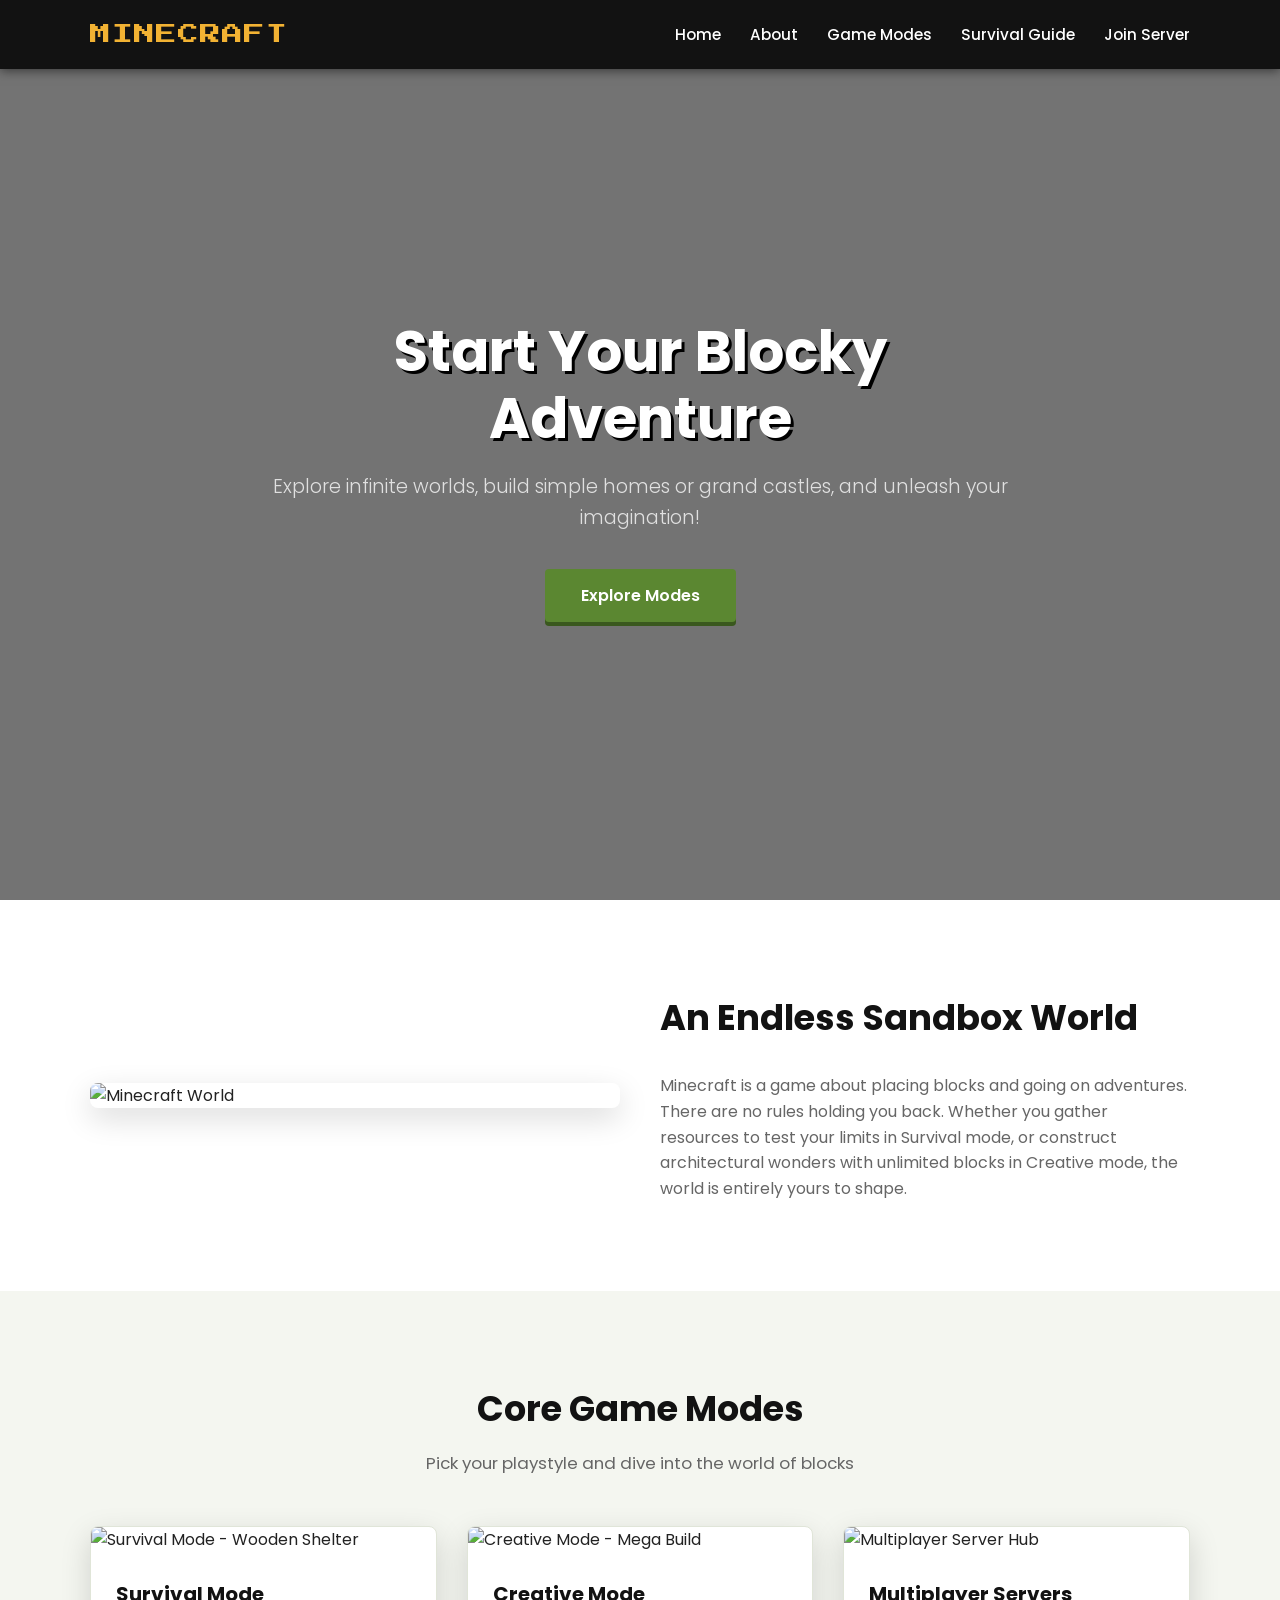
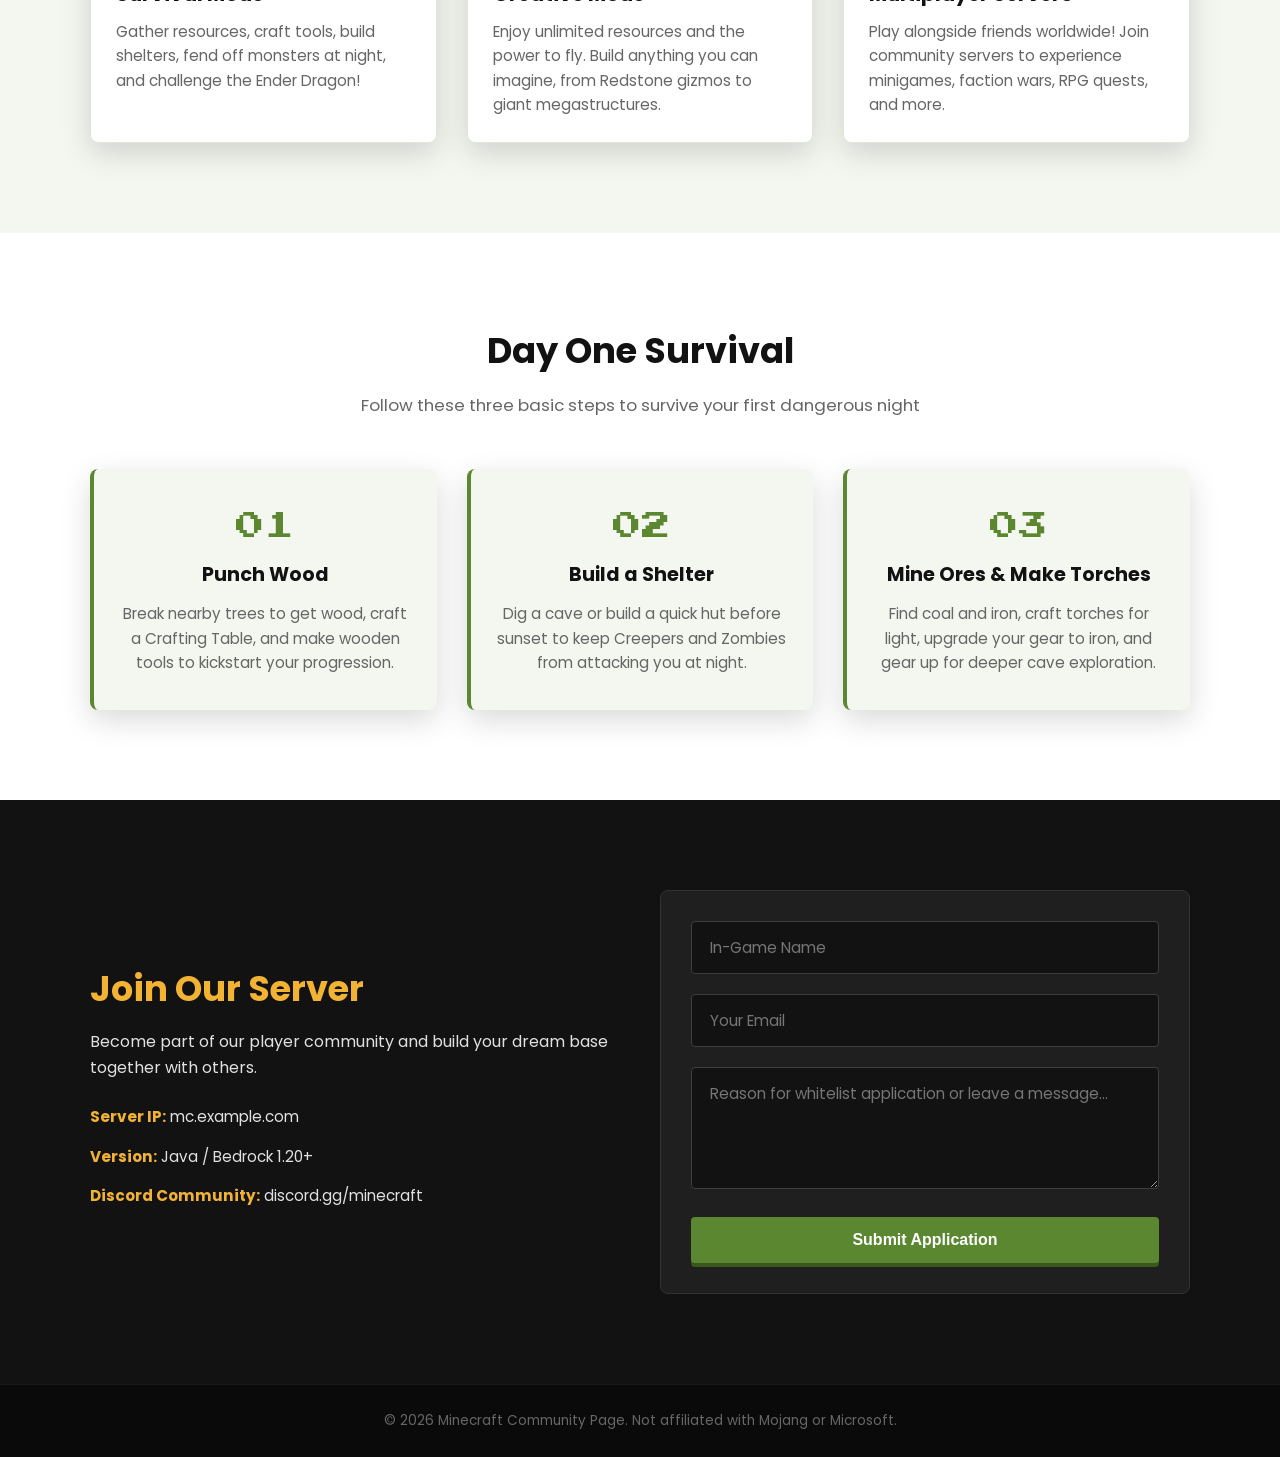
==== minecraft.html @ cef8d97a "Add files via upload" ====
<!DOCTYPE html>
<html lang="en">
<head>
    <meta charset="UTF-8">
    <meta name="viewport" content="width=device-width, initial-scale=1.0">
    <title>Minecraft | Explore, Build, & Survive</title>
    <link rel="stylesheet" href="style.css">
</head>
<body>

    <header class="navbar">
        <div class="nav-container">
            <a class="logo" href="#">MINECRAFT</a>
            <nav class="nav-links">
                <a href="#hero">Home</a>
                <a href="#about">About</a>
                <a href="#menu">Game Modes</a>
                <a href="#brewing">Survival Guide</a>
                <a href="#contact">Join Server</a>
            </nav>
        </div>
    </header>

    <section id="hero" class="hero-section">
        <div class="hero-content">
            <h1 class="hero-title">Start Your Blocky Adventure</h1>
            <p class="hero-subtitle">Explore infinite worlds, build simple homes or grand castles, and unleash your imagination!</p>
            <a href="#menu" class="btn btn-primary">Explore Modes</a>
        </div>
    </section>

    <section id="about" class="about-section">
        <div class="container">
            <div class="grid-2-col">
                <div class="about-image-wrapper">
                    <img src="https://wallpaperaccess.com/full/171170.jpg" alt="Minecraft World" class="about-img">
                </div>
                <div class="about-text">
                    <h2 class="section-title">An Endless Sandbox World</h2>
                    <p class="paragraph">Minecraft is a game about placing blocks and going on adventures. There are no rules holding you back. Whether you gather resources to test your limits in Survival mode, or construct architectural wonders with unlimited blocks in Creative mode, the world is entirely yours to shape.</p>
                </div>
            </div>
        </div>
    </section>

    <section id="menu" class="menu-section">
        <div class="container">
            <div class="section-header">
                <h2 class="section-title">Core Game Modes</h2>
                <p class="section-subtitle">Pick your playstyle and dive into the world of blocks</p>
            </div>
            <div class="grid-3-col">
                <div class="card">
                    <img src="https://xforgeassets002.xboxlive.com/pf-namespace-b63a0803d3653643/9ea809a7-462d-43b7-97de-d335553934a4/difficultyhacker_screenshot_5.jpg" alt="Survival Mode - Wooden Shelter" class="card-img">
                    <div class="card-body">
                        <h3 class="card-title">Survival Mode</h3>
                        <p class="card-text">Gather resources, craft tools, build shelters, fend off monsters at night, and challenge the Ender Dragon!</p>
                    </div>
                </div>
                <div class="card">
                    <img src="https://external-preview.redd.it/TiWMOQTBYPlSqJZw9rA9gnDqTMCSiJ_dm1EU9ernyZw.png?auto=webp&s=f37cc4ea5f108cafbeeaf28c237c95bc3cef05cc" alt="Creative Mode - Mega Build" class="card-img">
                    <div class="card-body">
                        <h3 class="card-title">Creative Mode</h3>
                        <p class="card-text">Enjoy unlimited resources and the power to fly. Build anything you can imagine, from Redstone gizmos to giant megastructures.</p>
                    </div>
                </div>
                <div class="card">
                    <img src="https://wallpapers.com/images/hd/minecraft-server-1920-x-1080-wallpaper-4m5sz18m2jlg0ldz.jpg" alt="Multiplayer Server Hub" class="card-img">
                    <div class="card-body">
                        <h3 class="card-title">Multiplayer Servers</h3>
                        <p class="card-text">Play alongside friends worldwide! Join community servers to experience minigames, faction wars, RPG quests, and more.</p>
                    </div>
                </div>
            </div>
        </div>
    </section>

    <section id="brewing" class="brewing-section">
        <div class="container">
            <div class="section-header">
                <h2 class="section-title">Day One Survival</h2>
                <p class="section-subtitle">Follow these three basic steps to survive your first dangerous night</p>
            </div>
            <div class="grid-3-col">
                <div class="guide-box">
                    <div class="step-number">01</div>
                    <h3 class="guide-title">Punch Wood</h3>
                    <p class="guide-text">Break nearby trees to get wood, craft a Crafting Table, and make wooden tools to kickstart your progression.</p>
                </div>
                <div class="guide-box">
                    <div class="step-number">02</div>
                    <h3 class="guide-title">Build a Shelter</h3>
                    <p class="guide-text">Dig a cave or build a quick hut before sunset to keep Creepers and Zombies from attacking you at night.</p>
                </div>
                <div class="guide-box">
                    <div class="step-number">03</div>
                    <h3 class="guide-title">Mine Ores & Make Torches</h3>
                    <p class="guide-text">Find coal and iron, craft torches for light, upgrade your gear to iron, and gear up for deeper cave exploration.</p>
                </div>
            </div>
        </div>
    </section>

    <section id="contact" class="contact-section">
        <div class="container">
            <div class="grid-2-col">
                <div class="contact-info">
                    <h2 class="section-title light-title">Join Our Server</h2>
                    <p class="contact-desc">Become part of our player community and build your dream base together with others.</p>
                    <div class="info-list">
                        <div class="info-item">
                            <strong>Server IP:</strong> mc.example.com
                        </div>
                        <div class="info-item">
                            <strong>Version:</strong> Java / Bedrock 1.20+
                        </div>
                        <div class="info-item">
                            <strong>Discord Community:</strong> discord.gg/minecraft
                        </div>
                    </div>
                </div>
                <div class="contact-form-container">
                    <form class="contact-form">
                        <div class="form-group">
                            <input type="text" class="form-input" placeholder="In-Game Name " required>
                        </div>
                        <div class="form-group">
                            <input type="email" class="form-input" placeholder="Your Email" required>
                        </div>
                        <div class="form-group">
                            <textarea class="form-input textarea-input" placeholder="Reason for whitelist application or leave a message..." rows="4" required></textarea>
                        </div>
                        <button type="submit" class="btn btn-primary btn-full">Submit Application</button>
                    </form>
                </div>
            </div>
        </div>
    </section>

    <footer class="footer">
        <div class="container">
            <p>© 2026 Minecraft Community Page. Not affiliated with Mojang or Microsoft.</p>
        </div>
    </footer>

</body>
</html>
---- style.css ----
@import url('https://fonts.googleapis.com/css2?family=Press+Start+2P&family=Poppins:wght@300;400;500;600;700&display=swap');

* {
    margin: 0;
    padding: 0;
    box-sizing: border-box;
}

html {
    scroll-behavior: smooth;
    scroll-padding-top: 80px;
}

body {
    font-family: 'Poppins', sans-serif;
    color: #222222;
    line-height: 1.6;
    background-color: #ffffff;
}

h1, h2, h3, h4 {
    font-family: 'Poppins', sans-serif;
    font-weight: 700;
}

a {
    text-decoration: none;
}

.container {
    max-width: 1140px;
    margin: 0 auto;
    padding: 0 20px;
}

.section-title {
    font-size: 2.2rem;
    color: #121212;
    margin-bottom: 12px;
}

.section-subtitle {
    font-size: 1.05rem;
    color: #666666;
}

.section-header {
    text-align: center;
    margin-bottom: 50px;
}

.btn {
    display: inline-block;
    padding: 14px 36px;
    border-radius: 4px;
    font-size: 1rem;
    font-weight: 600;
    cursor: pointer;
    transition: all 0.3s ease;
    border: none;
}

.btn-primary {
    background-color: #5b8731;
    color: #ffffff;
    box-shadow: 0 4px 0 #3a581e;
}

.btn-primary:hover {
    background-color: #466a23;
    transform: translateY(-2px);
    box-shadow: 0 6px 15px rgba(91, 135, 49, 0.4);
}

.btn-full {
    width: 100%;
}

.navbar {
    position: fixed;
    top: 0;
    left: 0;
    width: 100%;
    background-color: #121212;
    padding: 18px 0;
    z-index: 1000;
    box-shadow: 0 2px 10px rgba(0, 0, 0, 0.5);
}

.nav-container {
    max-width: 1140px;
    margin: 0 auto;
    padding: 0 20px;
    display: flex;
    justify-content: space-between;
    align-items: center;
}

.logo {
    font-family: 'Press Start 2P', monospace;
    font-size: 1.3rem;
    color: #f2b233;
    letter-spacing: 1px;
}

.nav-links a {
    color: #ffffff;
    margin-left: 25px;
    font-size: 0.95rem;
    font-weight: 500;
    transition: all 0.3s ease;
}

.nav-links a:hover {
    color: #f2b233;
}

.hero-section {
    min-height: 100vh;
    background: linear-gradient(rgba(0, 0, 0, 0.55), rgba(0, 0, 0, 0.55)), url('https://m.media-amazon.com/images/I/71ldn-ERTVL.jpg') center/cover no-repeat;
    display: flex;
    align-items: center;
    justify-content: center;
    text-align: center;
    padding: 100px 20px 60px 20px;
}

.hero-content {
    max-width: 750px;
}

.hero-title {
    font-size: 3.5rem;
    color: #ffffff;
    text-shadow: 3px 3px 0px #000;
    margin-bottom: 20px;
    line-height: 1.2;
}

.hero-subtitle {
    font-size: 1.2rem;
    color: #e0e0e0;
    margin-bottom: 35px;
    font-weight: 300;
}

.about-section {
    padding: 90px 0;
    background-color: #ffffff;
}

.about-image-wrapper {
    width: 100%;
}

.about-img {
    width: 100%;
    height: auto;
    border-radius: 8px;
    box-shadow: 0 10px 30px rgba(0, 0, 0, 0.15);
    display: block;
}

.about-text {
    display: flex;
    flex-direction: column;
    justify-content: center;
}

.paragraph {
    color: #666666;
    margin-top: 15px;
    font-size: 1rem;
}

.menu-section {
    padding: 90px 0;
    background-color: #f4f6f0;
}

.card {
    background-color: #ffffff;
    border-radius: 8px;
    overflow: hidden;
    box-shadow: 0 10px 30px rgba(0, 0, 0, 0.15);
    transition: all 0.3s ease;
    border: 1px solid #e0e5d8;
}

.card:hover {
    transform: translateY(-8px);
    box-shadow: 0 15px 35px rgba(0, 0, 0, 0.12);
}

.card-img {
    width: 100%;
    height: 220px;
    object-fit: cover;
}

.card-body {
    padding: 25px;
}

.card-title {
    font-size: 1.25rem;
    color: #121212;
    margin-bottom: 10px;
}

.card-text {
    font-size: 0.95rem;
    color: #666666;
}

.brewing-section {
    padding: 90px 0;
    background-color: #ffffff;
}

.guide-box {
    background-color: #f4f6f0;
    padding: 35px 25px;
    border-radius: 8px;
    text-align: center;
    box-shadow: 0 10px 30px rgba(0, 0, 0, 0.15);
    transition: all 0.3s ease;
    border-left: 4px solid #5b8731;
}

.guide-box:hover {
    transform: translateY(-5px);
}

.step-number {
    font-family: 'Press Start 2P', monospace;
    font-size: 1.8rem;
    color: #5b8731;
    margin-bottom: 10px;
}

.guide-title {
    font-size: 1.2rem;
    color: #121212;
    margin-bottom: 12px;
}

.guide-text {
    font-size: 0.95rem;
    color: #666666;
}

.contact-section {
    padding: 90px 0;
    background-color: #121212;
    color: #ffffff;
}

.light-title {
    color: #f2b233;
}

.contact-desc {
    color: #e0e0e0;
    margin-bottom: 25px;
}

.info-list {
    margin-top: 20px;
}

.info-item {
    margin-bottom: 15px;
    color: #e0e0e0;
    font-size: 0.95rem;
}

.info-item strong {
    color: #f2b233;
}

.contact-form {
    background-color: #1f1f1f;
    padding: 30px;
    border-radius: 8px;
    border: 1px solid #333;
}

.form-group {
    margin-bottom: 20px;
}

.form-input {
    width: 100%;
    padding: 14px 18px;
    background-color: #121212;
    border: 1px solid #3d3d3d;
    border-radius: 4px;
    color: #ffffff;
    font-family: 'Poppins', sans-serif;
    font-size: 0.95rem;
    outline: none;
    transition: all 0.3s ease;
}

.form-input:focus {
    border-color: #f2b233;
}

.textarea-input {
    resize: vertical;
}

.footer {
    background-color: #0a0a0a;
    color: #666666;
    text-align: center;
    padding: 25px 0;
    font-size: 0.85rem;
    border-top: 1px solid #1a1a1a;
}

.grid-2-col {
    display: grid;
    grid-template-columns: 1fr 1fr;
    gap: 40px;
    align-items: center;
}

.grid-3-col {
    display: grid;
    grid-template-columns: repeat(3, 1fr);
    gap: 30px;
}

@media (max-width: 992px) {
    .hero-title {
        font-size: 2.8rem;
    }
}

@media (max-width: 768px) {
    .nav-container {
        flex-direction: column;
        gap: 12px;
    }
    
    .nav-links {
        display: flex;
        flex-wrap: wrap;
        justify-content: center;
    }

    .nav-links a {
        margin: 4px 10px;
    }

    .hero-title {
        font-size: 2.2rem;
    }

    .hero-subtitle {
        font-size: 1rem;
    }

    .grid-2-col,
    .grid-3-col {
        grid-template-columns: 1fr;
        gap: 30px;
    }

    .about-text {
        text-align: center;
    }

    .section-title {
        font-size: 1.8rem;
    }
}
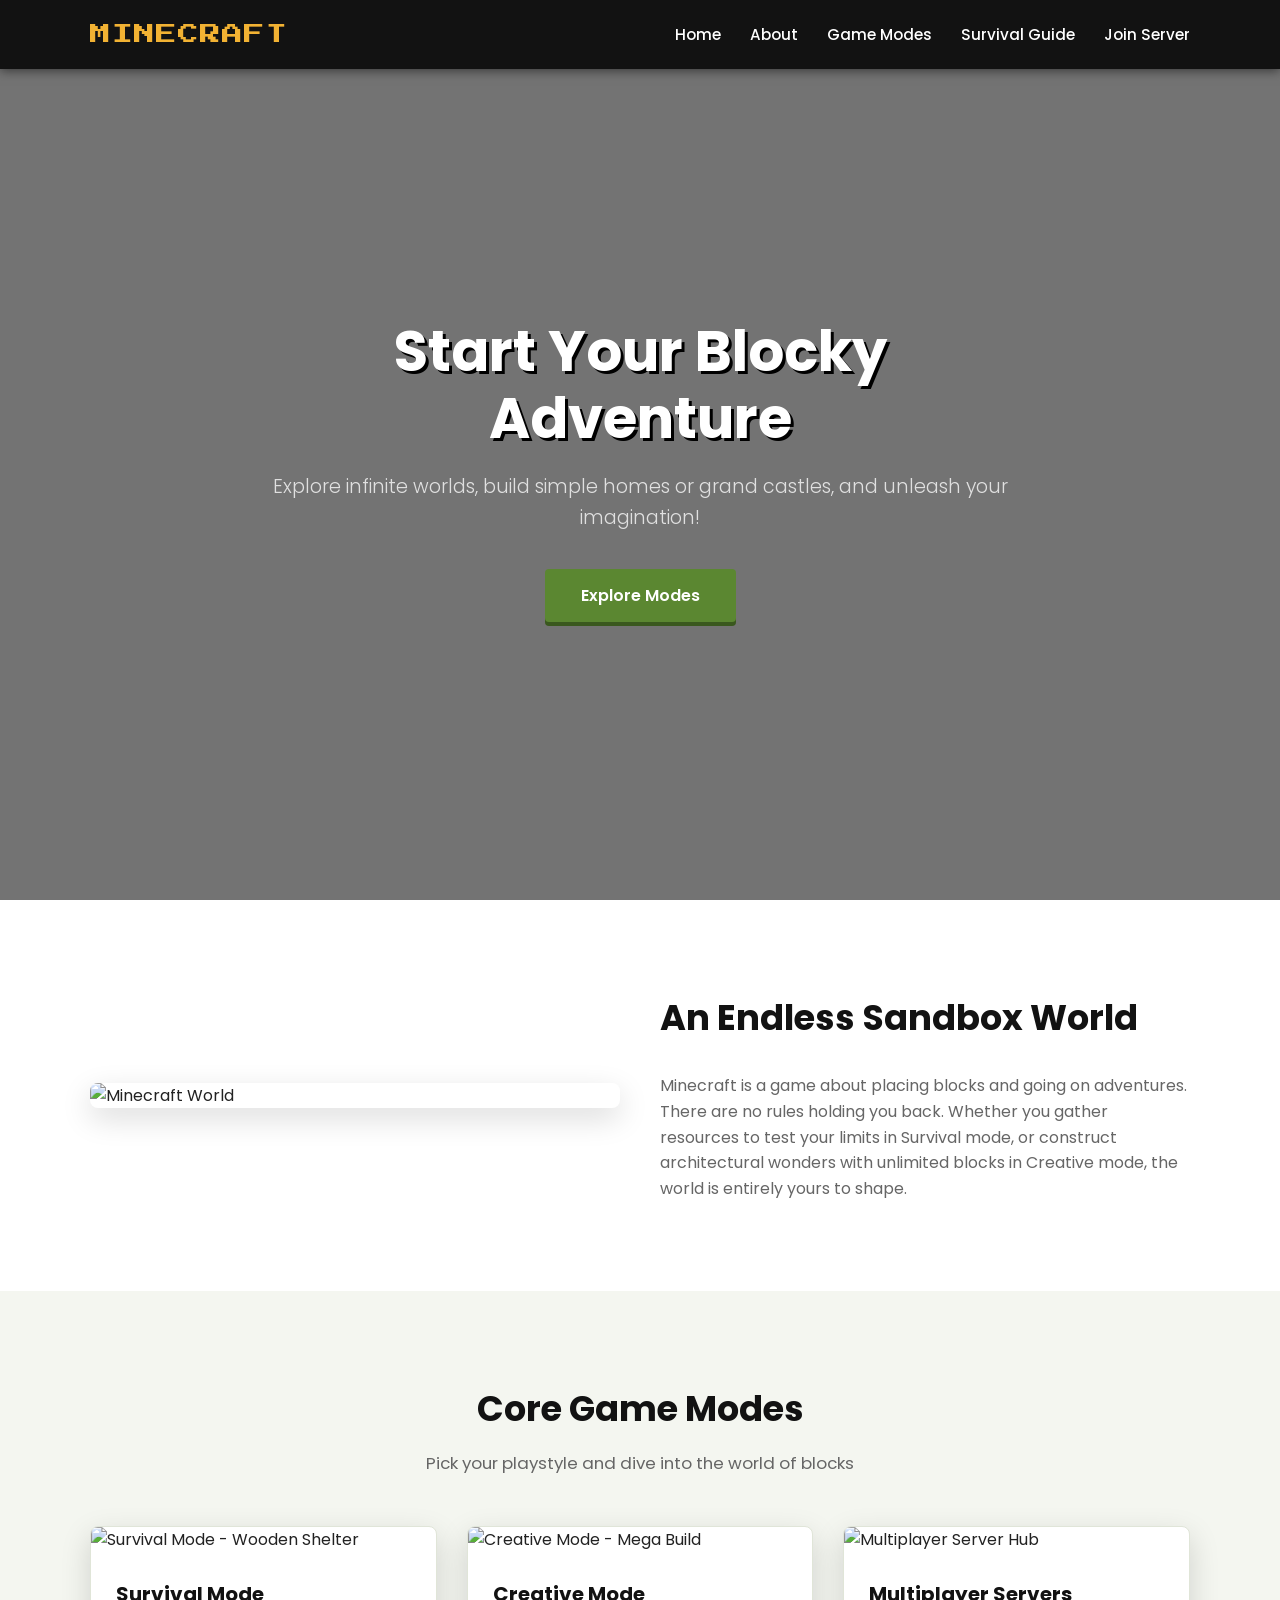
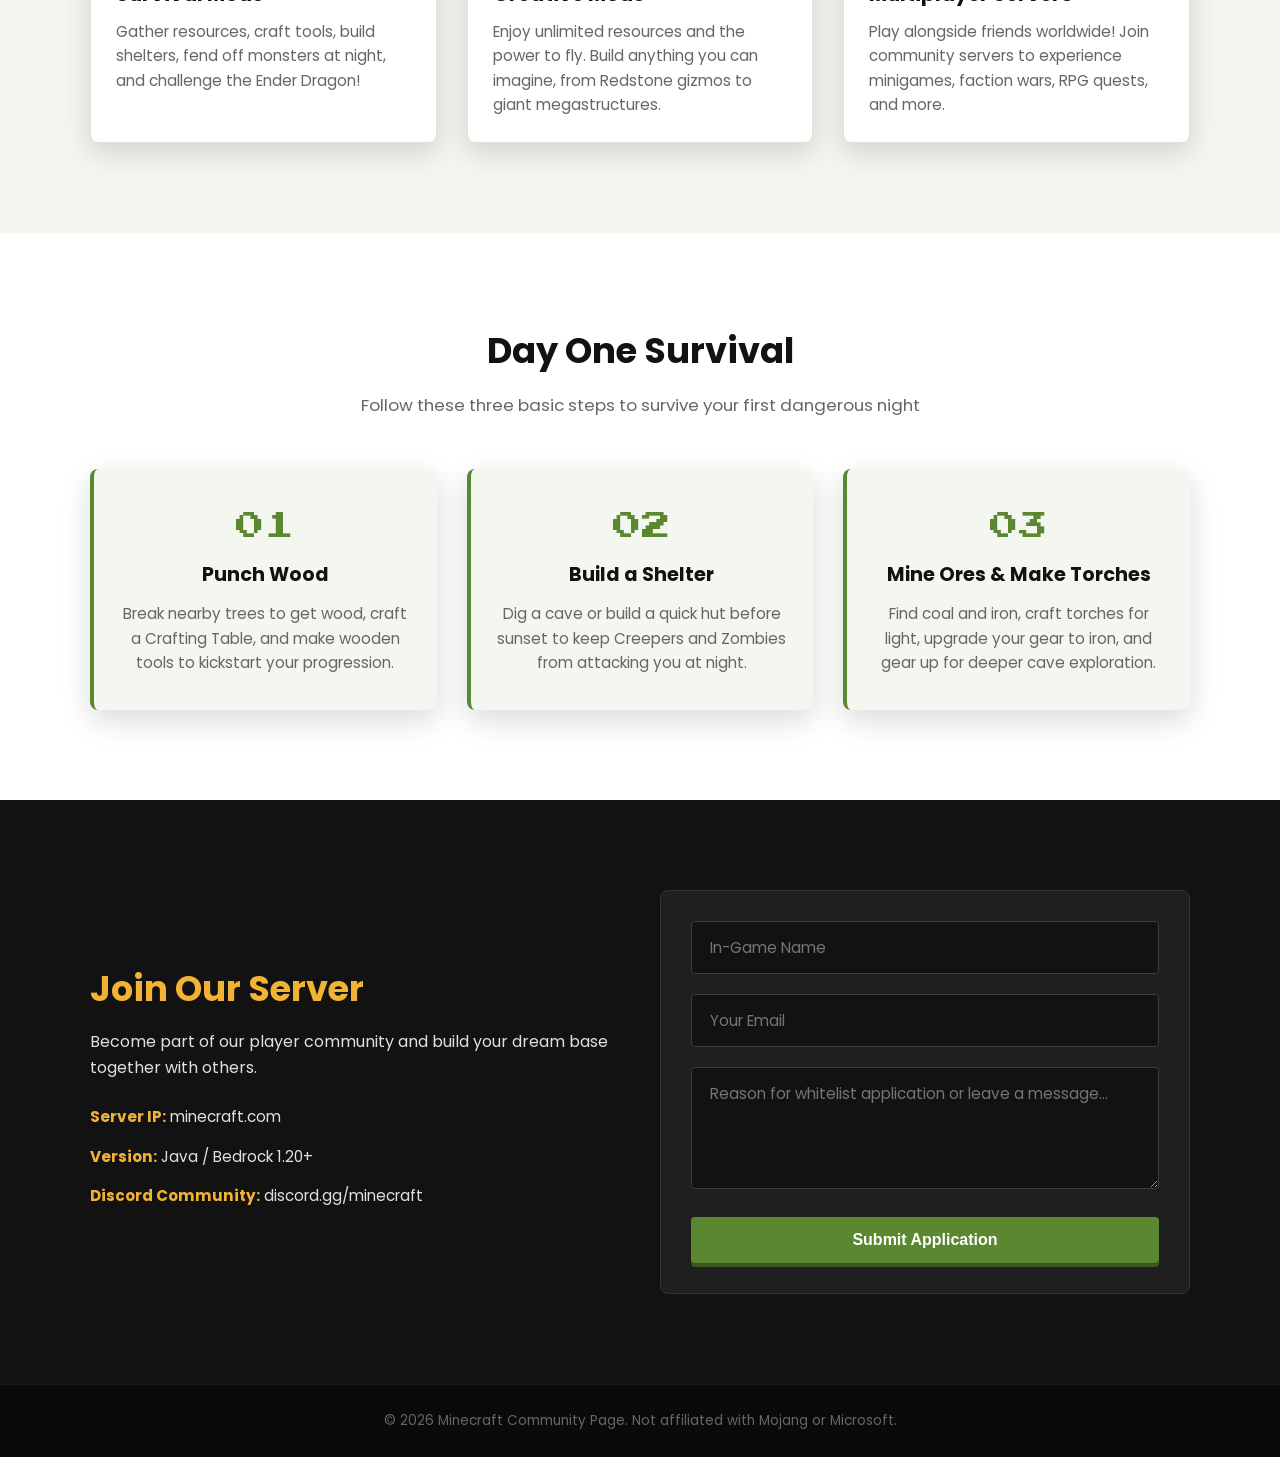
==== commit 7ba50f58: "Add files via upload" ====
--- a/minecraft.html
+++ b/minecraft.html
@@ -3,7 +3,7 @@
 <head>
     <meta charset="UTF-8">
     <meta name="viewport" content="width=device-width, initial-scale=1.0">
-    <title>Minecraft | Explore, Build, & Survive</title>
+    <title>Minecraft</title>
     <link rel="stylesheet" href="style.css">
 </head>
 <body>
@@ -109,7 +109,7 @@
                     <p class="contact-desc">Become part of our player community and build your dream base together with others.</p>
                     <div class="info-list">
                         <div class="info-item">
-                            <strong>Server IP:</strong> mc.example.com
+                            <strong>Server IP:</strong> minecraft.com
                         </div>
                         <div class="info-item">
                             <strong>Version:</strong> Java / Bedrock 1.20+
--- a/style.css
+++ b/style.css
@@ -8,7 +8,6 @@
 
 html {
     scroll-behavior: smooth;
-    scroll-padding-top: 80px;
 }
 
 body {
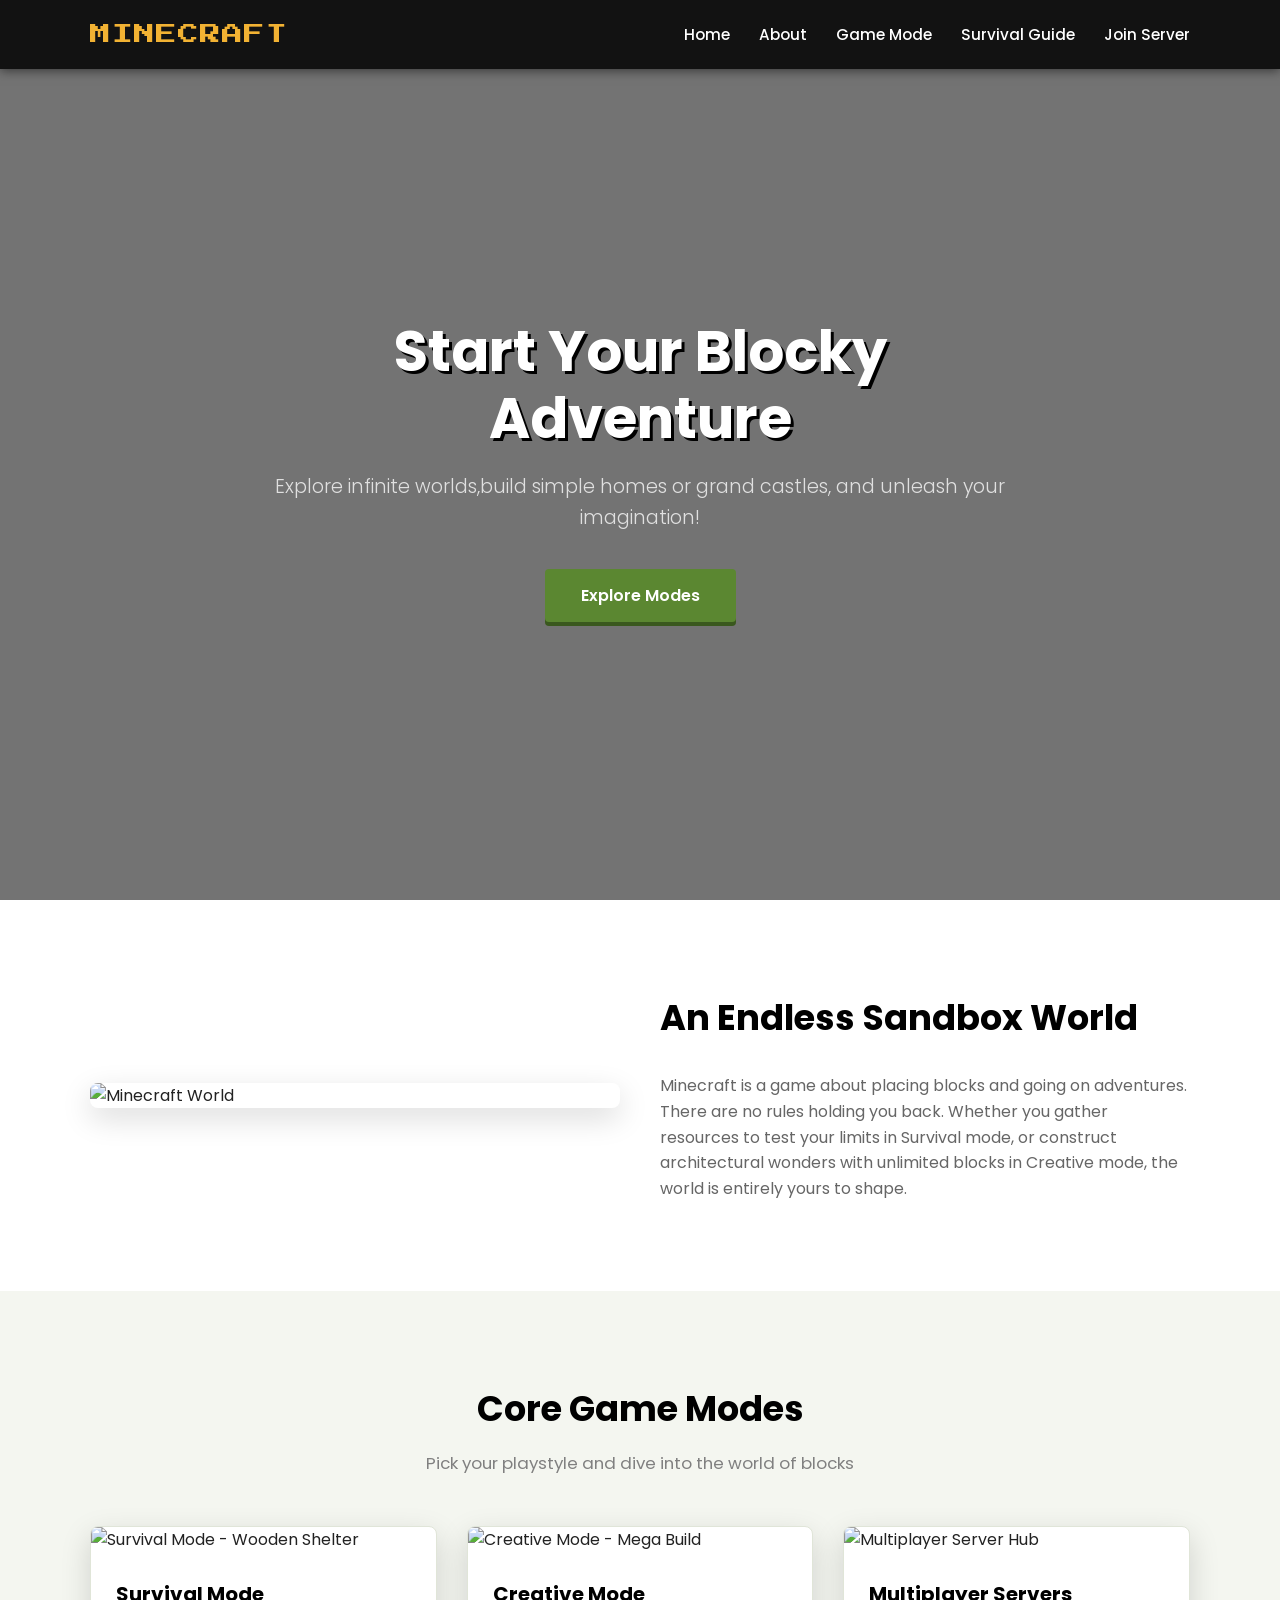
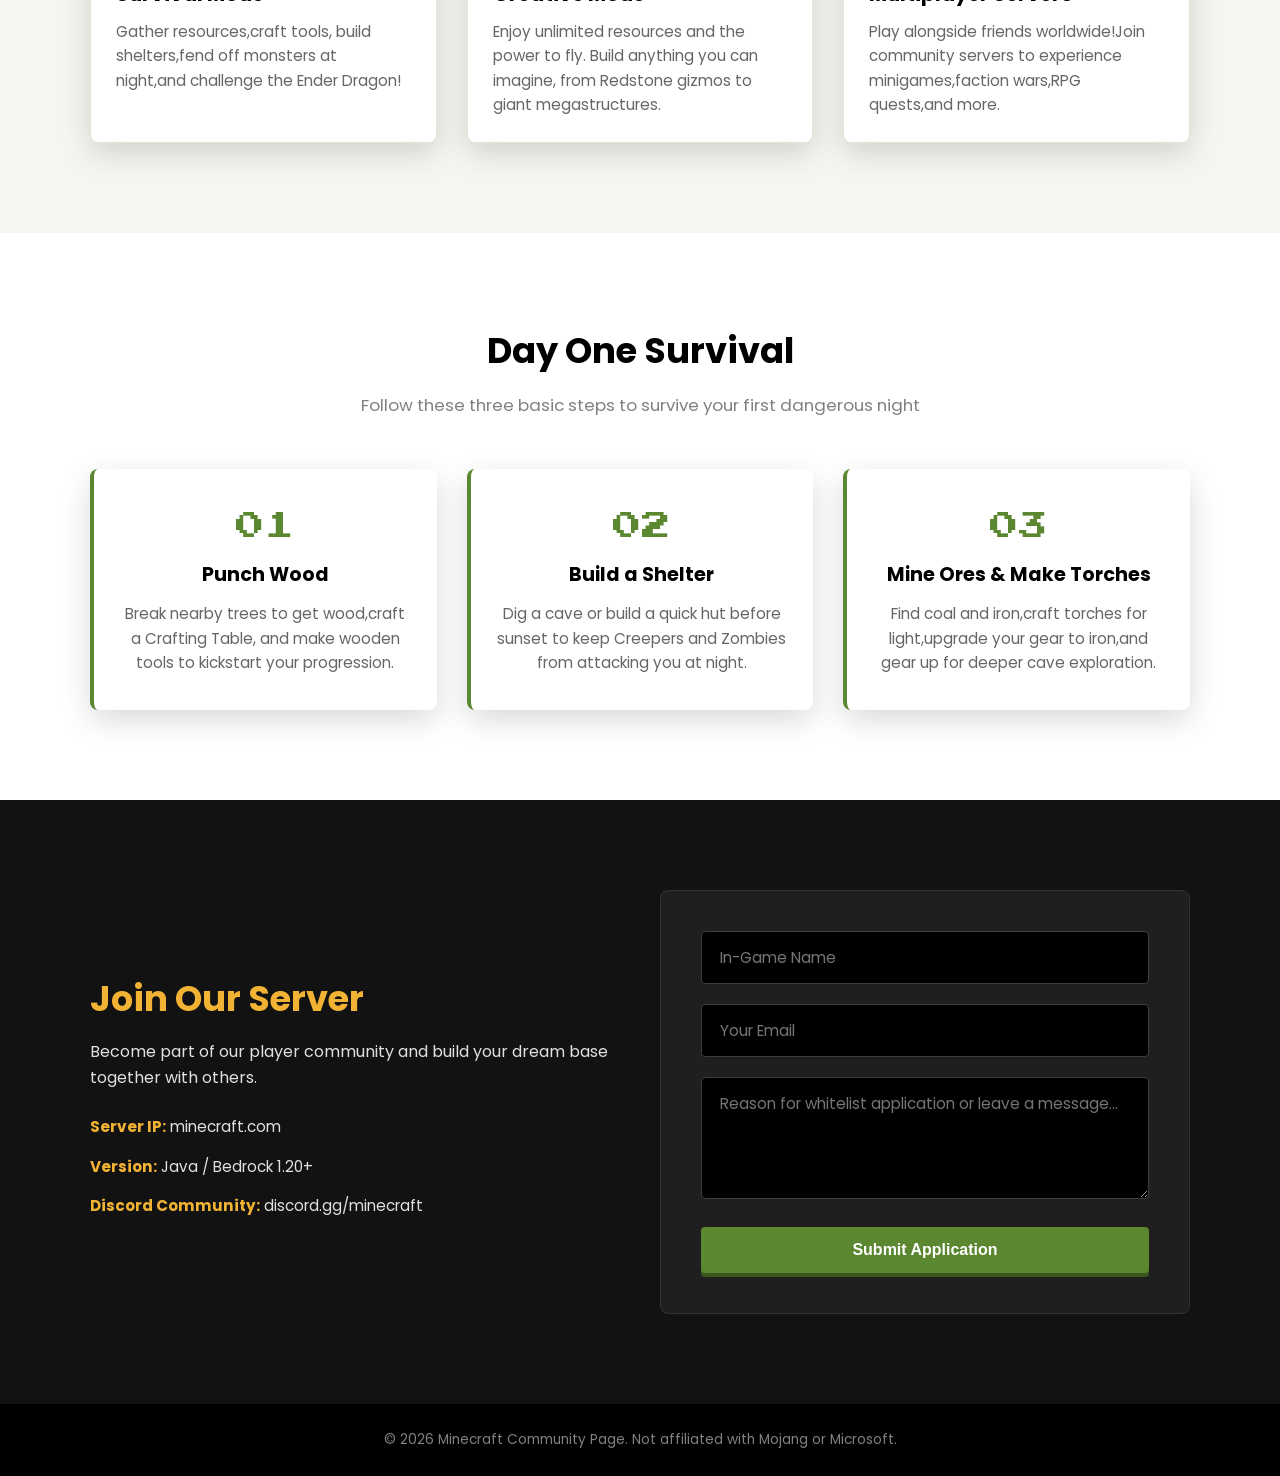
==== commit 1c4362b4: "Add files via upload" ====
--- a/minecraft.html
+++ b/minecraft.html
@@ -14,7 +14,7 @@
             <nav class="nav-links">
                 <a href="#hero">Home</a>
                 <a href="#about">About</a>
-                <a href="#menu">Game Modes</a>
+                <a href="#menu">Game Mode</a>
                 <a href="#brewing">Survival Guide</a>
                 <a href="#contact">Join Server</a>
             </nav>
@@ -24,7 +24,7 @@
     <section id="hero" class="hero-section">
         <div class="hero-content">
             <h1 class="hero-title">Start Your Blocky Adventure</h1>
-            <p class="hero-subtitle">Explore infinite worlds, build simple homes or grand castles, and unleash your imagination!</p>
+            <p class="hero-subtitle">Explore infinite worlds,build simple homes or grand castles, and unleash your imagination!</p>
             <a href="#menu" class="btn btn-primary">Explore Modes</a>
         </div>
     </section>
@@ -54,7 +54,7 @@
                     <img src="https://xforgeassets002.xboxlive.com/pf-namespace-b63a0803d3653643/9ea809a7-462d-43b7-97de-d335553934a4/difficultyhacker_screenshot_5.jpg" alt="Survival Mode - Wooden Shelter" class="card-img">
                     <div class="card-body">
                         <h3 class="card-title">Survival Mode</h3>
-                        <p class="card-text">Gather resources, craft tools, build shelters, fend off monsters at night, and challenge the Ender Dragon!</p>
+                        <p class="card-text">Gather resources,craft tools, build shelters,fend off monsters at night,and challenge the Ender Dragon!</p>
                     </div>
                 </div>
                 <div class="card">
@@ -68,7 +68,7 @@
                     <img src="https://wallpapers.com/images/hd/minecraft-server-1920-x-1080-wallpaper-4m5sz18m2jlg0ldz.jpg" alt="Multiplayer Server Hub" class="card-img">
                     <div class="card-body">
                         <h3 class="card-title">Multiplayer Servers</h3>
-                        <p class="card-text">Play alongside friends worldwide! Join community servers to experience minigames, faction wars, RPG quests, and more.</p>
+                        <p class="card-text">Play alongside friends worldwide!Join community servers to experience minigames,faction wars,RPG quests,and more.</p>
                     </div>
                 </div>
             </div>
@@ -85,7 +85,7 @@
                 <div class="guide-box">
                     <div class="step-number">01</div>
                     <h3 class="guide-title">Punch Wood</h3>
-                    <p class="guide-text">Break nearby trees to get wood, craft a Crafting Table, and make wooden tools to kickstart your progression.</p>
+                    <p class="guide-text">Break nearby trees to get wood,craft a Crafting Table, and make wooden tools to kickstart your progression.</p>
                 </div>
                 <div class="guide-box">
                     <div class="step-number">02</div>
@@ -95,7 +95,7 @@
                 <div class="guide-box">
                     <div class="step-number">03</div>
                     <h3 class="guide-title">Mine Ores & Make Torches</h3>
-                    <p class="guide-text">Find coal and iron, craft torches for light, upgrade your gear to iron, and gear up for deeper cave exploration.</p>
+                    <p class="guide-text">Find coal and iron,craft torches for light,upgrade your gear to iron,and gear up for deeper cave exploration.</p>
                 </div>
             </div>
         </div>
--- a/style.css
+++ b/style.css
@@ -34,13 +34,13 @@
 
 .section-title {
     font-size: 2.2rem;
-    color: #121212;
+    color: black;
     margin-bottom: 12px;
 }
 
 .section-subtitle {
     font-size: 1.05rem;
-    color: #666666;
+    color: gray;
 }
 
 .section-header {
@@ -103,7 +103,7 @@
 }
 
 .nav-links a {
-    color: #ffffff;
+    color: white;
     margin-left: 25px;
     font-size: 0.95rem;
     font-weight: 500;
@@ -131,7 +131,7 @@
 .hero-title {
     font-size: 3.5rem;
     color: #ffffff;
-    text-shadow: 3px 3px 0px #000;
+    text-shadow: 3px 3px 0px black;
     margin-bottom: 20px;
     line-height: 1.2;
 }
@@ -203,7 +203,7 @@
 
 .card-title {
     font-size: 1.25rem;
-    color: #121212;
+    color: black;
     margin-bottom: 10px;
 }
 
@@ -214,11 +214,11 @@
 
 .brewing-section {
     padding: 90px 0;
-    background-color: #ffffff;
+    background-color: white;
 }
 
 .guide-box {
-    background-color: #f4f6f0;
+    background-color: white;
     padding: 35px 25px;
     border-radius: 8px;
     text-align: center;
@@ -240,7 +240,7 @@
 
 .guide-title {
     font-size: 1.2rem;
-    color: #121212;
+    color: black;
     margin-bottom: 12px;
 }
 
@@ -251,8 +251,8 @@
 
 .contact-section {
     padding: 90px 0;
-    background-color: #121212;
-    color: #ffffff;
+    background-color: rgb(18, 18, 18);
+    color: white;
 }
 
 .light-title {
@@ -280,7 +280,7 @@
 
 .contact-form {
     background-color: #1f1f1f;
-    padding: 30px;
+    padding: 40px;
     border-radius: 8px;
     border: 1px solid #333;
 }
@@ -292,10 +292,10 @@
 .form-input {
     width: 100%;
     padding: 14px 18px;
-    background-color: #121212;
+    background-color: black;
     border: 1px solid #3d3d3d;
     border-radius: 4px;
-    color: #ffffff;
+    color: white;
     font-family: 'Poppins', sans-serif;
     font-size: 0.95rem;
     outline: none;
@@ -311,12 +311,11 @@
 }
 
 .footer {
-    background-color: #0a0a0a;
-    color: #666666;
+    background-color: black;
+    color: gray;
     text-align: center;
     padding: 25px 0;
     font-size: 0.85rem;
-    border-top: 1px solid #1a1a1a;
 }
 
 .grid-2-col {
